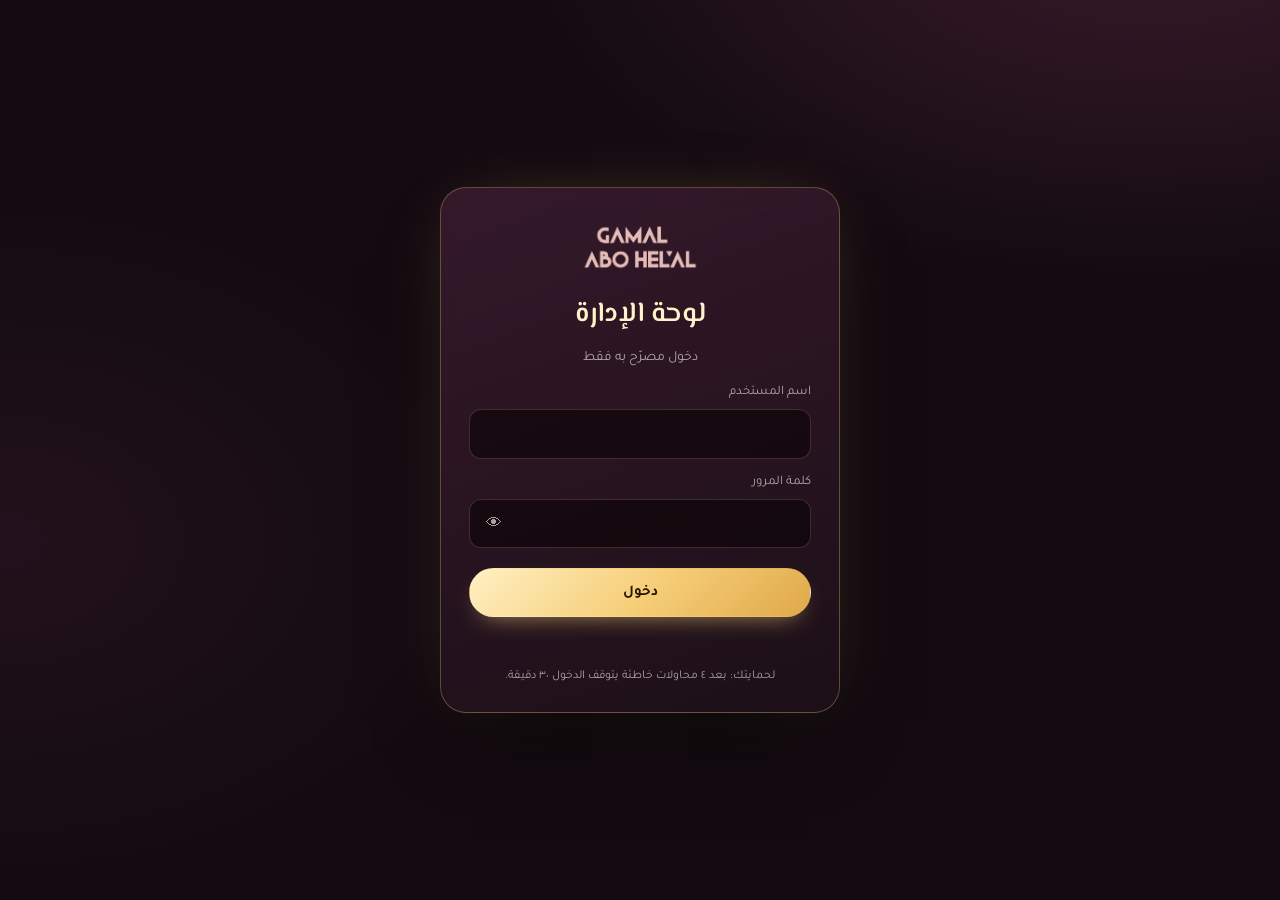
==== vBZM31AZC3g6eRTdWCRB/index.html @ 2332866b "Add files via upload" ====
<!DOCTYPE html>
<html lang="ar" dir="rtl">
<head>
<meta charset="UTF-8">
<meta name="viewport" content="width=device-width, initial-scale=1.0">
<meta name="robots" content="noindex,nofollow,noarchive,nosnippet">
<meta name="referrer" content="no-referrer">
<meta name="theme-color" content="#140b11">
<title>Dashboard</title>
<link rel="icon" href="../assets/img/favicon-32.png" type="image/png">
<link rel="preconnect" href="https://fonts.googleapis.com">
<link rel="preconnect" href="https://fonts.gstatic.com" crossorigin>
<link rel="stylesheet" href="https://fonts.googleapis.com/css2?family=El+Messiri:wght@500;600;700&family=Tajawal:wght@400;500;700&display=swap">
<link rel="stylesheet" href="admin.css">
</head>
<body>

<!-- ===================== LOGIN ===================== -->
<main id="login" class="login">
  <form class="login-card" id="login-form" autocomplete="on" novalidate>
    <img class="login-logo" src="../assets/img/logo.png" alt="" width="120" height="50">
    <h1>لوحة الإدارة</h1>
    <p class="muted">دخول مصرّح به فقط</p>

    <label for="lg-name">اسم المستخدم</label>
    <input id="lg-name" name="username" autocomplete="username" autocapitalize="off" spellcheck="false" required>

    <label for="lg-pass">كلمة المرور</label>
    <div class="pass-wrap">
      <input id="lg-pass" name="password" type="password" autocomplete="current-password" required>
      <button type="button" class="eye" id="lg-eye" aria-label="إظهار / إخفاء كلمة المرور">👁</button>
    </div>

    <button class="btn" id="lg-btn" type="submit">دخول</button>
    <div class="msg" id="lg-msg" role="alert"></div>
    <p class="fine">لحمايتك: بعد ٤ محاولات خاطئة يتوقف الدخول ٣٠ دقيقة.</p>
  </form>
</main>

<!-- ===================== APP ===================== -->
<div id="app" class="app hidden">
  <header class="bar">
    <div class="bar-id"><img src="../assets/img/logo.png" alt="" width="64" height="27"><span class="bar-title">لوحة الإدارة</span></div>
    <nav class="tabs" role="tablist">
      <button class="tab is-active" data-tab="products" role="tab">المنتجات</button>
      <button class="tab" data-tab="pricing" role="tab">الأسعار والمصنعية</button>
    </nav>
    <div class="bar-end"><span class="session" id="session-left"></span><button class="btn btn--ghost btn--sm" id="logout">خروج</button></div>
  </header>

  <div class="wrap">
    <div class="toast" id="toast" role="status" aria-live="polite"></div>

    <!-- ---------- PRICING ---------- -->
    <section id="tab-pricing" class="panel hidden">
      <div class="card">
        <h2>المصنعية (الجنيه عن كل جرام)</h2>
        <p class="muted">السعر النهائي = (الوزن × سعر الجرام اليوم) + (الوزن × المصنعية). التغيير يظهر في الموقع والشات بوت فورًا.</p>
        <div class="grid2">
          <div><label for="s-gold">مصنعية الذهب</label><div class="unit"><input id="s-gold" type="number" inputmode="decimal" min="0" max="100000" step="1"><span>ج.م / جرام</span></div></div>
          <div><label for="s-silver">مصنعية الفضة</label><div class="unit"><input id="s-silver" type="number" inputmode="decimal" min="0" max="100000" step="1"><span>ج.م / جرام</span></div></div>
        </div>
        <div class="sample" id="s-sample"></div>
        <div class="row"><button class="btn" id="s-save">حفظ المصنعية</button></div>
      </div>

      <div class="card">
        <h2>سعر الجرام اليوم</h2>
        <p class="muted" id="gold-meta">بيتحدّث تلقائيًا كل ٣٠ دقيقة.</p>
        <h3>ذهب</h3><div class="rates" id="gold"></div>
        <h3>فضة</h3><div class="rates" id="silver"></div>
      </div>
    </section>

    <!-- ---------- PRODUCTS ---------- -->
    <section id="tab-products" class="panel">
      <div class="card" id="form-card">
        <div class="card-head"><h2 id="form-title">إضافة منتج</h2><button class="btn btn--ghost btn--sm" id="f-reset" type="button">منتج جديد</button></div>
        <input type="hidden" id="f-id">
        <div class="grid2">
          <div><label for="f-name-ar">الاسم (عربي) *</label><input id="f-name-ar" maxlength="200"></div>
          <div><label for="f-name-en">Name (English)</label><input id="f-name-en" dir="ltr" maxlength="200"></div>
          <div><label for="f-cat">القسم</label><select id="f-cat"></select></div>
          <div><label for="f-gms">الوزن (جرام) *</label><input id="f-gms" type="number" inputmode="decimal" step="0.01" min="0"></div>
          <div><label for="f-metal">الخامة</label><select id="f-metal"><option value="gold">ذهب</option><option value="silver">فضة</option></select></div>
          <div><label for="f-karat" id="f-karat-label">العيار</label><select id="f-karat"></select></div>
          <div><label for="f-desc-ar">الوصف (عربي)</label><textarea id="f-desc-ar" maxlength="2000"></textarea></div>
          <div><label for="f-desc-en">Description (English)</label><textarea id="f-desc-en" dir="ltr" maxlength="2000"></textarea></div>
        </div>
        <label for="f-imgs">روابط الصور (Google Drive – "أي شخص لديه الرابط: عارض") — رابط في كل سطر، والأول هو الصورة الرئيسية</label>
        <textarea id="f-imgs" dir="ltr" class="tall" placeholder="https://drive.google.com/file/d/.../view?usp=sharing"></textarea>
        <div class="thumbs" id="f-prevs"></div>

        <div class="price-box"><div><small>السعر المتوقع الآن</small><div class="price" id="f-price">—</div></div>
          <label class="switch"><input id="f-active" type="checkbox" checked><span></span>ظاهر في الموقع</label></div>
        <div class="row"><button class="btn" id="f-save" type="button">حفظ المنتج</button></div>
      </div>

      <div class="card">
        <div class="card-head"><h2>المنتجات (<span id="count">0</span>)</h2><input id="q" class="search" type="search" placeholder="بحث بالاسم…"></div>
        <div id="list"></div>
      </div>
    </section>
  </div>
</div>

<script src="../js/config.js"></script>
<script src="admin.js"></script>
</body>
</html>
---- vBZM31AZC3g6eRTdWCRB/admin.css ----
:root{
  --ink:#140b11; --panel:#1d1018; --card:#26141f; --card2:#2e1a27; --line:rgba(228,187,181,.2); --line2:rgba(246,207,122,.3);
  --accent:#e4bbb5; --gold:#f6cf7a; --gold-hi:#fff1c9; --cream:#f8eee9; --dim:rgba(248,238,233,.66);
  --bad:#ff9a9a; --ok:#8fe3a6; --r:18px;
}
*{ box-sizing:border-box; }
html{ -webkit-text-size-adjust:100%; }
body{
  margin:0; min-height:100vh; color:var(--cream); font-family:'Tajawal','Segoe UI',Tahoma,sans-serif; line-height:1.55;
  background:radial-gradient(900px 520px at 90% -10%,rgba(89,41,65,.55),transparent 70%),radial-gradient(700px 480px at 0% 60%,rgba(61,29,49,.35),transparent 70%),var(--ink);
  background-attachment:fixed;
}
h1,h2,h3{ font-family:'El Messiri','Tajawal',serif; margin:0 0 .4em; font-weight:600; }
h1{ font-size:28px; color:var(--gold-hi); } h2{ font-size:20px; color:var(--accent); } h3{ font-size:15px; color:var(--dim); margin:18px 0 8px; font-weight:500; }
.muted{ color:var(--dim); font-size:14px; margin:0 0 14px; } .fine{ color:var(--dim); font-size:12px; text-align:center; margin:16px 0 0; }
.hidden{ display:none !important; }
label{ display:block; font-size:13px; color:var(--dim); margin:14px 0 6px; }
input,select,textarea{
  width:100%; padding:12px 14px; background:rgba(13,5,9,.65); color:var(--cream); border:1px solid var(--line); border-radius:12px; font:inherit; font-size:15px;
  transition:border-color .2s, box-shadow .2s;
}
input:focus,select:focus,textarea:focus{ outline:none; border-color:var(--gold); box-shadow:0 0 0 3px rgba(246,207,122,.14); }
textarea{ min-height:76px; resize:vertical; } textarea.tall{ min-height:110px; font-size:13px; }
select{ appearance:none; background-image:url("data:image/svg+xml,%3Csvg xmlns='http://www.w3.org/2000/svg' width='12' height='8' viewBox='0 0 12 8'%3E%3Cpath d='M1 1l5 5 5-5' fill='none' stroke='%23e4bbb5' stroke-width='1.6' stroke-linecap='round'/%3E%3C/svg%3E"); background-repeat:no-repeat; background-position:right 14px center; padding-inline-end:36px; }
[dir=rtl] select{ background-position:left 14px center; }
.btn{
  cursor:pointer; padding:12px 26px; border:1px solid transparent; border-radius:999px; font:inherit; font-weight:700; font-size:15px; color:#2a1700;
  background:linear-gradient(135deg,#fff0c4,#f6cf7a 50%,#e0a94a); box-shadow:0 10px 24px -12px rgba(246,207,122,.7);
  transition:transform .15s, filter .2s, opacity .2s;
}
.btn:hover:not(:disabled){ filter:brightness(1.06); transform:translateY(-1px); } .btn:disabled{ opacity:.5; cursor:not-allowed; }
.btn--ghost{ background:transparent; color:var(--accent); border-color:var(--line2); box-shadow:none; }
.btn--danger{ background:transparent; color:var(--bad); border-color:rgba(255,154,154,.45); box-shadow:none; }
.btn--sm{ padding:8px 16px; font-size:13px; }
.row{ display:flex; gap:10px; flex-wrap:wrap; align-items:center; margin-top:18px; }
.msg{ margin-top:12px; min-height:22px; font-size:14px; text-align:center; } .msg.err{ color:var(--bad); } .msg.ok{ color:var(--ok); }

/* login */
.login{ min-height:100vh; display:grid; place-items:center; padding:24px 16px; }
.login-card{
  width:100%; max-width:400px; padding:34px 28px 26px; border-radius:26px; text-align:center;
  background:linear-gradient(160deg,rgba(61,29,49,.8),rgba(29,16,24,.9)); border:1px solid var(--line2);
  box-shadow:0 40px 80px -30px rgba(0,0,0,.9), 0 0 70px -30px rgba(246,207,122,.35);
  -webkit-backdrop-filter:blur(10px); backdrop-filter:blur(10px);
}
.login-card label{ text-align:start; } .login-card .btn{ width:100%; margin-top:20px; }
.login-logo{ margin:0 auto 10px; height:50px; width:auto; }
.pass-wrap{ position:relative; } .pass-wrap input{ padding-inline-end:46px; }
.eye{ position:absolute; inset-block:0; inset-inline-end:6px; width:38px; background:none; border:0; color:var(--dim); cursor:pointer; font-size:16px; }

/* app shell */
.bar{
  position:sticky; top:0; z-index:20; display:flex; align-items:center; gap:14px; flex-wrap:wrap; justify-content:space-between;
  padding:12px clamp(14px,3vw,28px); background:rgba(20,11,17,.82); -webkit-backdrop-filter:blur(14px); backdrop-filter:blur(14px); border-bottom:1px solid var(--line);
}
.bar-id{ display:flex; align-items:center; gap:12px; } .bar-title{ font-family:'El Messiri',serif; font-size:18px; color:var(--gold-hi); }
.tabs{ display:flex; gap:6px; padding:4px; border-radius:999px; background:rgba(13,5,9,.6); border:1px solid var(--line); }
.tab{ cursor:pointer; border:0; background:none; color:var(--dim); font:inherit; font-size:14px; padding:8px 18px; border-radius:999px; transition:all .25s; }
.tab.is-active{ background:linear-gradient(135deg,#fff0c4,#f6cf7a 55%,#e0a94a); color:#2a1700; font-weight:700; }
.bar-end{ display:flex; align-items:center; gap:12px; } .session{ font-size:12px; color:var(--dim); }
.wrap{ max-width:1000px; margin:0 auto; padding:22px clamp(14px,3vw,28px) 90px; }
.card{
  padding:22px; margin-bottom:20px; border-radius:var(--r);
  background:linear-gradient(160deg,rgba(46,26,39,.85),rgba(29,16,24,.9)); border:1px solid var(--line);
  box-shadow:0 24px 50px -34px rgba(0,0,0,.9);
}
.card-head{ display:flex; justify-content:space-between; align-items:center; gap:12px; flex-wrap:wrap; margin-bottom:6px; }
.grid2{ display:grid; grid-template-columns:1fr 1fr; gap:0 16px; } @media(max-width:660px){ .grid2{ grid-template-columns:1fr; } }
.unit{ position:relative; } .unit input{ padding-inline-end:104px; font-size:20px; font-family:'El Messiri',serif; }
.unit span{ position:absolute; inset-block:0; inset-inline-end:14px; display:flex; align-items:center; font-size:12px; color:var(--dim); pointer-events:none; }
.sample{ margin-top:16px; padding:12px 16px; border-radius:12px; background:rgba(246,207,122,.07); border:1px dashed var(--line2); font-size:14px; color:var(--gold-hi); }
.rates{ display:grid; grid-template-columns:repeat(auto-fit,minmax(130px,1fr)); gap:12px; }
.rate{ padding:14px; text-align:center; border-radius:14px; background:rgba(13,5,9,.55); border:1px solid var(--line); }
.rate small{ display:block; color:var(--dim); font-size:12px; } .rate b{ display:block; font-family:'El Messiri',serif; font-size:22px; color:var(--gold-hi); margin-top:2px; }
.price-box{ display:flex; justify-content:space-between; align-items:center; gap:14px; flex-wrap:wrap; margin-top:18px; padding:16px 18px; border-radius:14px; background:rgba(246,207,122,.07); border:1px solid var(--line2); }
.price-box small{ color:var(--dim); } .price{ font-family:'El Messiri',serif; font-size:28px; color:var(--gold-hi); }
.switch{ display:flex; align-items:center; gap:10px; margin:0; cursor:pointer; color:var(--cream); font-size:14px; }
.switch input{ display:none; } .switch span{ width:46px; height:26px; border-radius:99px; background:#3b2433; position:relative; transition:background .25s; flex:none; }
.switch span::after{ content:""; position:absolute; top:3px; inset-inline-start:3px; width:20px; height:20px; border-radius:50%; background:var(--cream); transition:transform .25s; }
.switch input:checked + span{ background:#d9a441; } .switch input:checked + span::after{ transform:translateX(-20px); } [dir=ltr] .switch input:checked + span::after{ transform:translateX(20px); }
.thumbs{ display:flex; gap:10px; flex-wrap:wrap; margin-top:12px; } .th{ position:relative; }
.th img{ width:76px; height:76px; object-fit:cover; border-radius:12px; border:1px solid var(--line); background:var(--ink); display:block; }
.th i{ position:absolute; top:4px; inset-inline-start:4px; font-style:normal; font-size:10px; background:var(--gold); color:#2a1700; padding:1px 6px; border-radius:99px; font-weight:700; }
.bad{ width:76px; height:76px; border:1px dashed var(--bad); border-radius:12px; color:var(--bad); font-size:10px; display:flex; align-items:center; text-align:center; padding:6px; }
.search{ max-width:240px; padding:9px 14px; }
.item{ display:flex; gap:14px; align-items:center; padding:12px 0; border-top:1px solid var(--line); }
.item img{ width:60px; height:60px; border-radius:12px; object-fit:cover; border:1px solid var(--line); flex:none; background:var(--ink); }
.item .info{ flex:1; min-width:0; } .item .t{ font-weight:700; } .item .m{ font-size:13px; color:var(--dim); }
.tag{ font-size:11px; border:1px solid var(--line); padding:1px 8px; border-radius:99px; margin-inline-start:6px; font-weight:400; } .tag.off{ color:var(--bad); border-color:var(--bad); }
.item .btns{ display:flex; gap:8px; flex-wrap:wrap; justify-content:flex-end; }
@media(max-width:560px){ .item{ flex-wrap:wrap; } .item .btns{ width:100%; } .item .btns .btn{ flex:1; } }
.toast{ position:fixed; z-index:50; inset-inline:0; top:76px; margin:auto; width:max-content; max-width:92vw; padding:12px 22px; border-radius:999px; font-size:14px; font-weight:700; opacity:0; transform:translateY(-10px); pointer-events:none; transition:all .35s; background:#2f6b43; color:#eafff0; box-shadow:0 14px 30px -12px rgba(0,0,0,.8); }
.toast.show{ opacity:1; transform:none; } .toast.err{ background:#8a2f3a; color:#ffecec; }
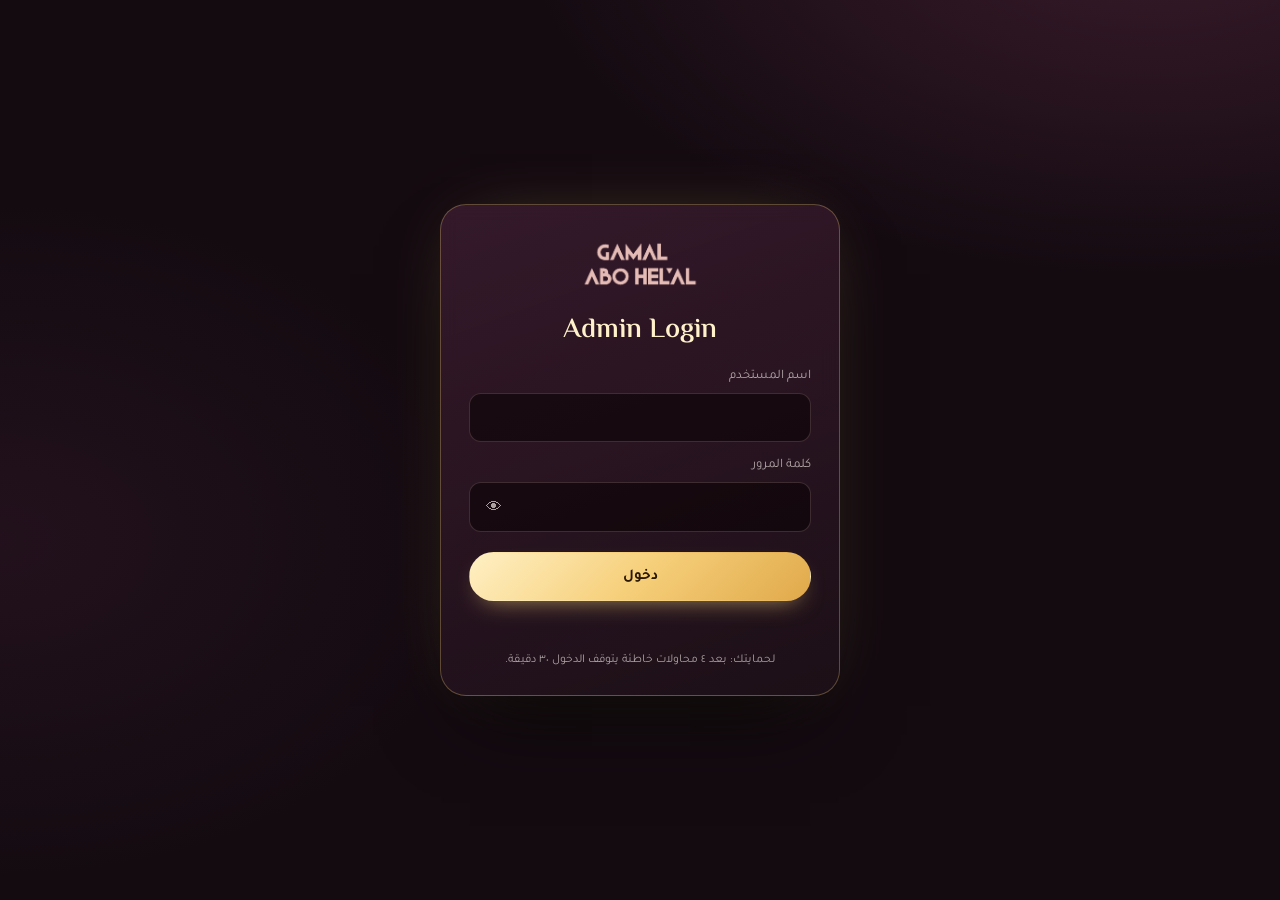
==== commit 13960948: "Add files via upload" ====
--- a/vBZM31AZC3g6eRTdWCRB/index.html
+++ b/vBZM31AZC3g6eRTdWCRB/index.html
@@ -19,8 +19,8 @@
 <main id="login" class="login">
   <form class="login-card" id="login-form" autocomplete="on" novalidate>
     <img class="login-logo" src="../assets/img/logo.png" alt="" width="120" height="50">
-    <h1>لوحة الإدارة</h1>
-    <p class="muted">دخول مصرّح به فقط</p>
+    <h1>Admin Login</h1>
+    <p class="muted"></p>
 
     <label for="lg-name">اسم المستخدم</label>
     <input id="lg-name" name="username" autocomplete="username" autocapitalize="off" spellcheck="false" required>
@@ -97,7 +97,7 @@
       </div>
 
       <div class="card">
-        <div class="card-head"><h2>المنتجات (<span id="count">0</span>)</h2><input id="q" class="search" type="search" placeholder="بحث بالاسم…"></div>
+        <div class="card-head"><h2>المنتجات (<span id="count">0</span>)</h2><div class="filters"><select id="flt" class="search" aria-label="تصفية"><option value="all">الكل</option><option value="on">ظاهر في الموقع</option><option value="off">مخفي / تم بيعه</option></select><input id="q" class="search" type="search" placeholder="بحث بالاسم…"></div></div>
         <div id="list"></div>
       </div>
     </section>
--- a/vBZM31AZC3g6eRTdWCRB/admin.css
+++ b/vBZM31AZC3g6eRTdWCRB/admin.css
@@ -91,3 +91,6 @@
 @media(max-width:560px){ .item{ flex-wrap:wrap; } .item .btns{ width:100%; } .item .btns .btn{ flex:1; } }
 .toast{ position:fixed; z-index:50; inset-inline:0; top:76px; margin:auto; width:max-content; max-width:92vw; padding:12px 22px; border-radius:999px; font-size:14px; font-weight:700; opacity:0; transform:translateY(-10px); pointer-events:none; transition:all .35s; background:#2f6b43; color:#eafff0; box-shadow:0 14px 30px -12px rgba(0,0,0,.8); }
 .toast.show{ opacity:1; transform:none; } .toast.err{ background:#8a2f3a; color:#ffecec; }
+
+.filters{ display:flex; gap:10px; flex-wrap:wrap; } .filters .search{ max-width:200px; }
+.item.is-off{ opacity:.62; } .btn--sold{ background:rgba(246,207,122,.12); color:var(--gold-hi); border-color:var(--line2); box-shadow:none; }
